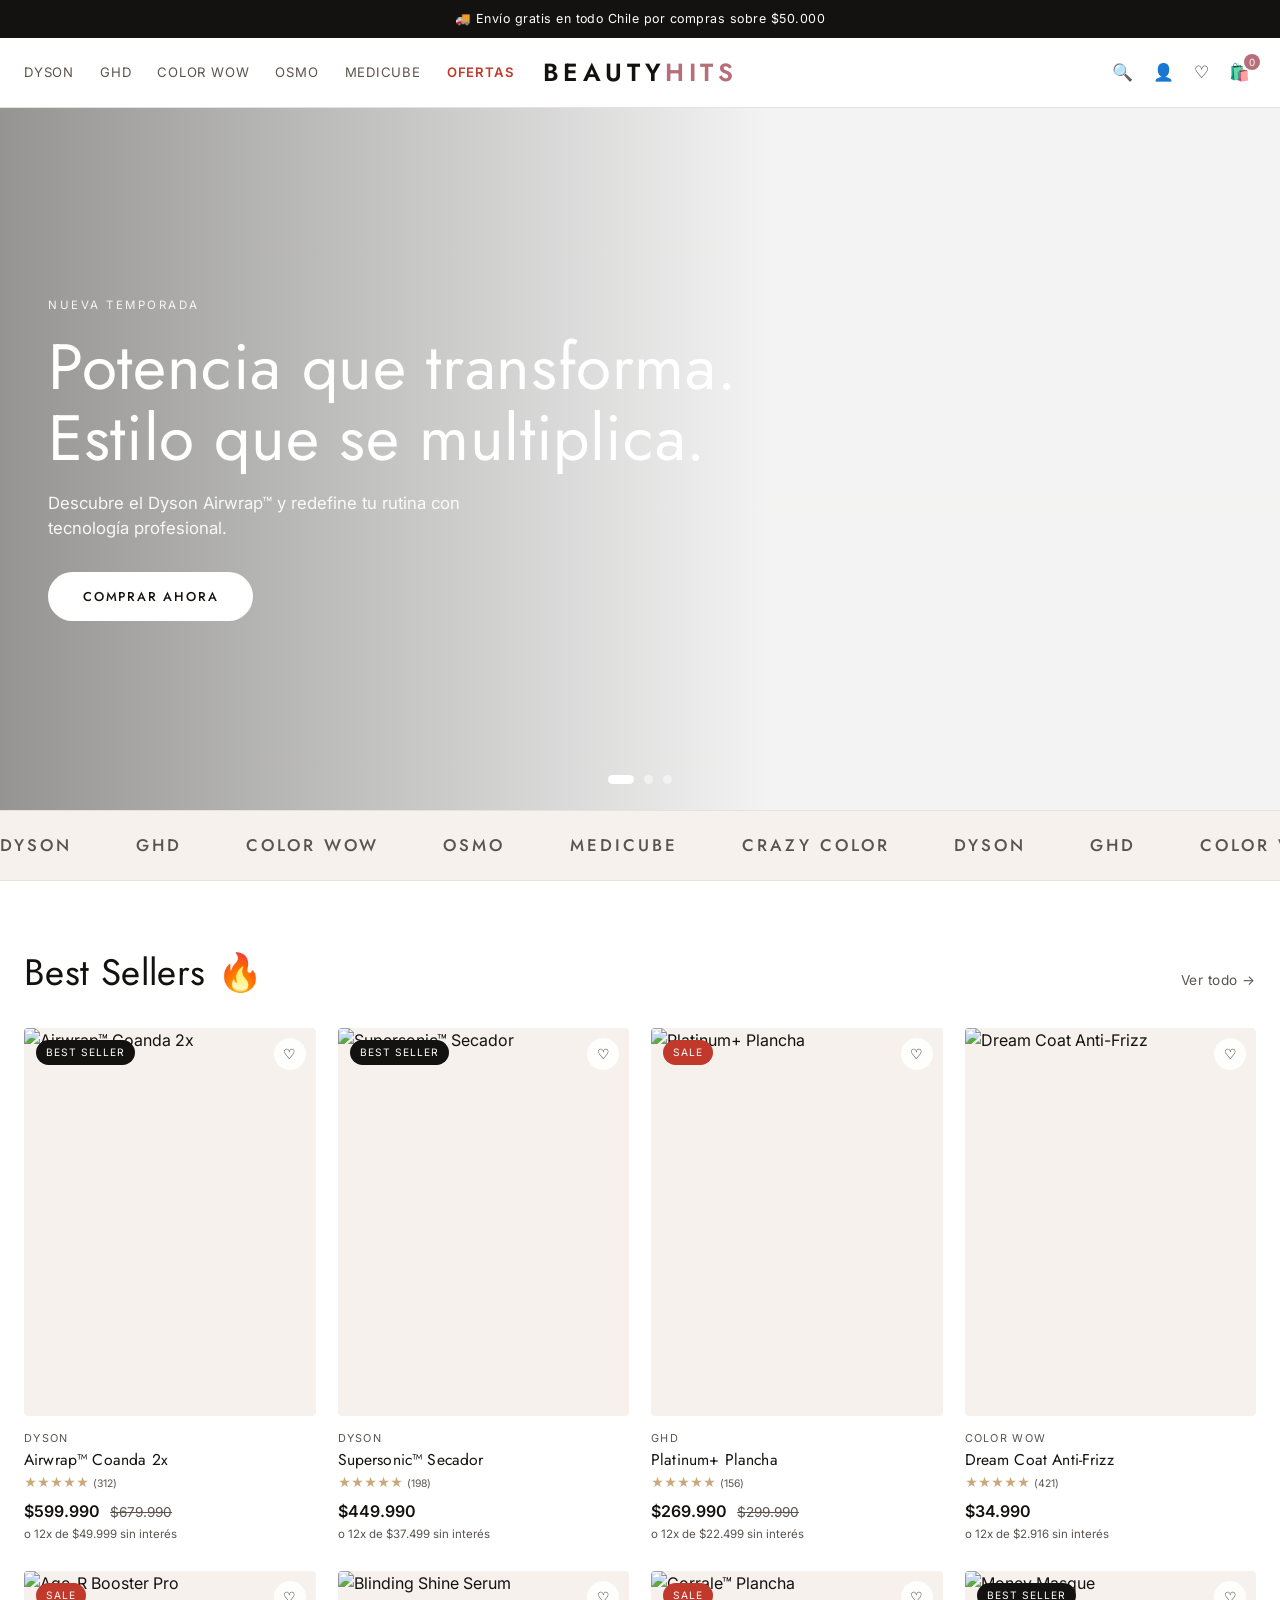
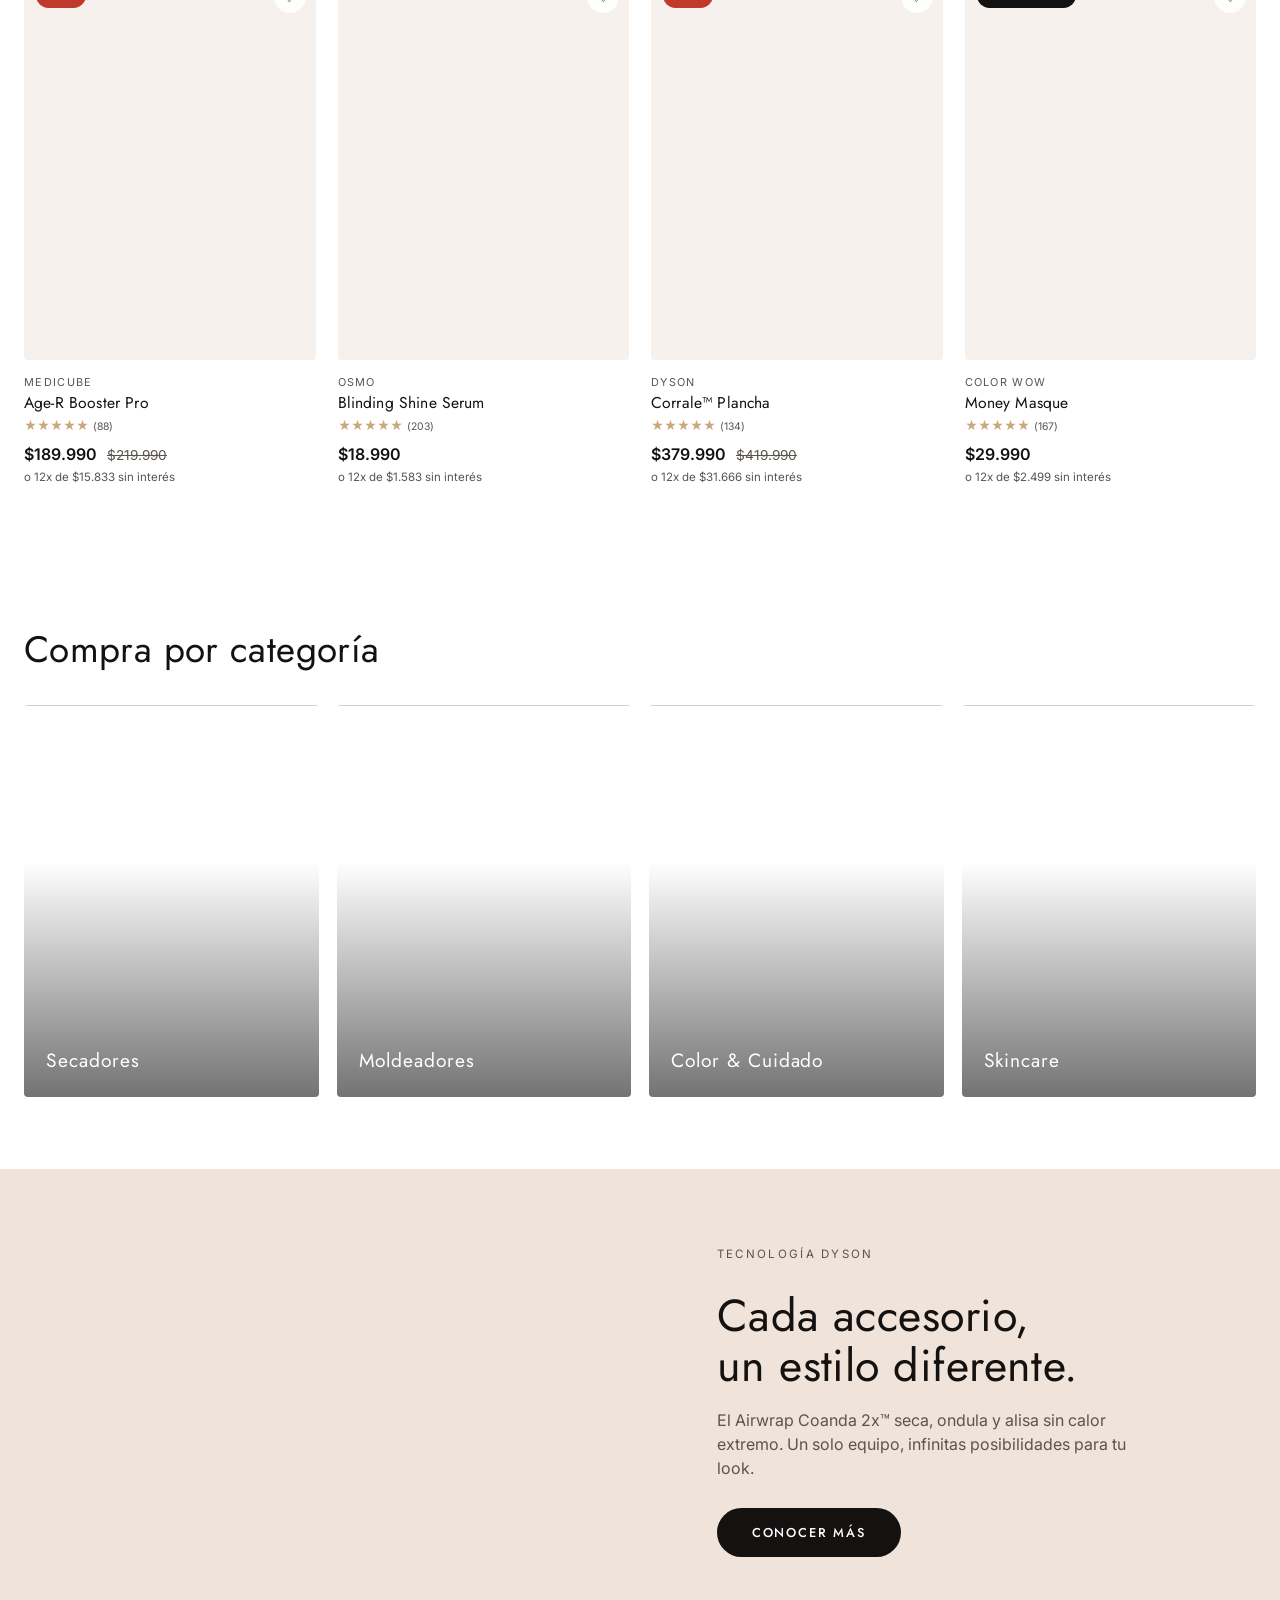
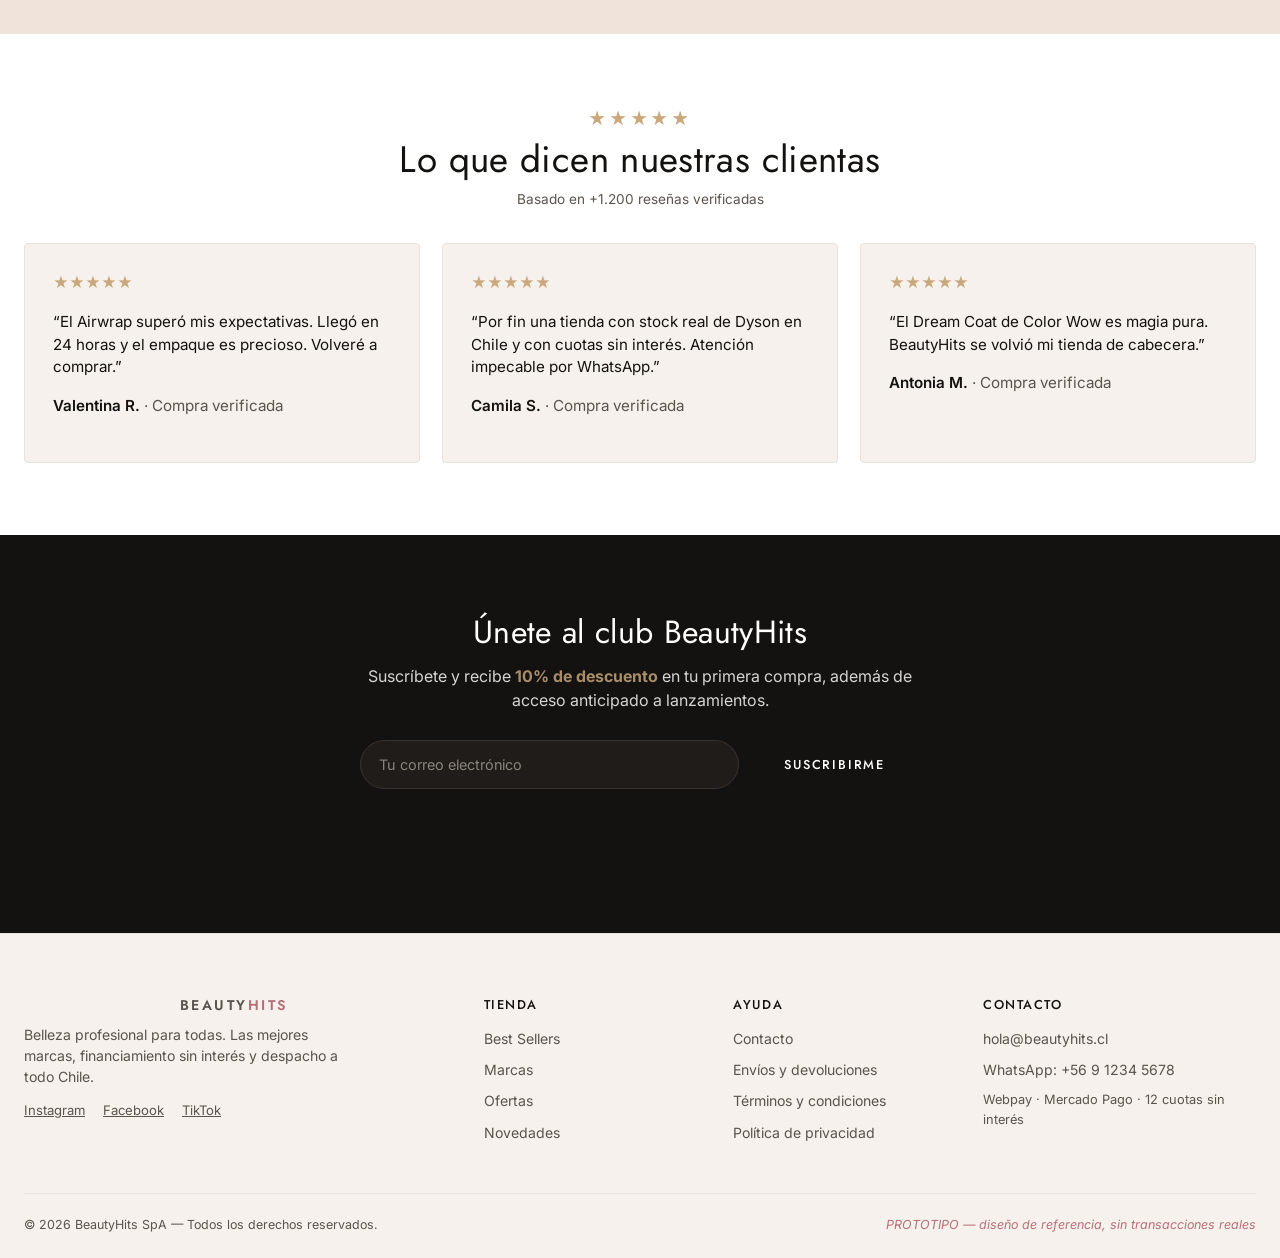
==== index.html @ 9d99de0c "BeautyHits prototype homepage (Shopify-style, LPB-inspired)" ====
<!DOCTYPE html>
<!--
  PROTOTYPE — BeautyHits homepage (throwaway)
  Question: "What should the new store look like?" — a competitor to lpb.cl in a similar luxury-minimalist style.
  Throwaway static mock. No real Shopify backend. Run: python3 -m http.server 8000  (see NOTES.md)
-->
<html lang="es">
<head>
  <meta charset="UTF-8" />
  <meta name="viewport" content="width=device-width, initial-scale=1.0" />
  <meta name="robots" content="noindex, nofollow" />
  <title>BeautyHits — Belleza profesional. Tecnología que transforma.</title>
  <link rel="preconnect" href="https://fonts.googleapis.com" />
  <link rel="preconnect" href="https://fonts.gstatic.com" crossorigin />
  <link href="https://fonts.googleapis.com/css2?family=Jost:wght@300;400;500;600;700&family=Inter:wght@300;400;500;600&display=swap" rel="stylesheet" />
  <link rel="stylesheet" href="styles.css" />
</head>
<body>

  <!-- ===== Promo bar ===== -->
  <div class="promobar">
    <div class="promobar__track" id="promoTrack">
      <span>🚚 Envío gratis en todo Chile por compras sobre $50.000</span>
      <span>💳 Hasta 12 cuotas sin interés</span>
      <span>✨ -10% en tu primera compra con el código <b>HITS10</b></span>
      <span>📦 Despacho en 24–48 hrs hábiles</span>
    </div>
  </div>

  <!-- ===== Header ===== -->
  <header class="header">
    <div class="header__inner">
      <button class="icon-btn header__burger" id="burger" aria-label="Menú">☰</button>

      <nav class="nav" id="nav">
        <a href="#">Dyson</a>
        <a href="#">GHD</a>
        <a href="#">Color Wow</a>
        <a href="#">Osmo</a>
        <a href="#">Medicube</a>
        <a href="#" class="nav__sale">Ofertas</a>
      </nav>

      <a href="#" class="logo">BEAUTY<span>HITS</span></a>

      <div class="header__icons">
        <button class="icon-btn" aria-label="Buscar">🔍</button>
        <button class="icon-btn" aria-label="Cuenta">👤</button>
        <button class="icon-btn" aria-label="Favoritos">♡</button>
        <button class="icon-btn cart" aria-label="Carro">🛍️<span class="cart__count" id="cartCount">0</span></button>
      </div>
    </div>
  </header>

  <!-- ===== Hero ===== -->
  <section class="hero">
    <div class="hero__slides" id="heroSlides">
      <article class="hero__slide is-active" style="--img:url('https://images.unsplash.com/photo-1522338242992-e1a54906a8da?auto=format&fit=crop&w=1600&q=80')">
        <div class="hero__content">
          <p class="hero__eyebrow">Nueva temporada</p>
          <h1>Potencia que transforma.<br/>Estilo que se multiplica.</h1>
          <p class="hero__sub">Descubre el Dyson Airwrap™ y redefine tu rutina con tecnología profesional.</p>
          <a href="#bestsellers" class="btn btn--light">Comprar ahora</a>
        </div>
      </article>
      <article class="hero__slide" style="--img:url('https://images.unsplash.com/photo-1560066984-138dadb4c035?auto=format&fit=crop&w=1600&q=80')">
        <div class="hero__content">
          <p class="hero__eyebrow">Lo nuevo llega primero a BeautyHits</p>
          <h1>Color que dura.<br/>Brillo que enamora.</h1>
          <p class="hero__sub">Color Wow y Osmo: cuidado profesional para tu cabello, en casa.</p>
          <a href="#bestsellers" class="btn btn--light">Ver colección</a>
        </div>
      </article>
      <article class="hero__slide" style="--img:url('https://images.unsplash.com/photo-1556228578-8c89e6adf883?auto=format&fit=crop&w=1600&q=80')">
        <div class="hero__content">
          <p class="hero__eyebrow">12 cuotas sin interés</p>
          <h1>Invierte en ti.<br/>La belleza es para siempre.</h1>
          <p class="hero__sub">Las mejores marcas profesionales, ahora con financiamiento sin interés.</p>
          <a href="#bestsellers" class="btn btn--light">Descubrir</a>
        </div>
      </article>
    </div>
    <div class="hero__dots" id="heroDots"></div>
  </section>

  <!-- ===== Brand strip ===== -->
  <section class="brandstrip">
    <div class="brandstrip__track">
      <span>DYSON</span><span>GHD</span><span>COLOR WOW</span><span>OSMO</span><span>MEDICUBE</span><span>CRAZY COLOR</span>
      <span>DYSON</span><span>GHD</span><span>COLOR WOW</span><span>OSMO</span><span>MEDICUBE</span><span>CRAZY COLOR</span>
    </div>
  </section>

  <!-- ===== Best sellers ===== -->
  <section class="section" id="bestsellers">
    <div class="section__head">
      <h2>Best Sellers 🔥</h2>
      <a href="#" class="section__link">Ver todo →</a>
    </div>
    <div class="grid" id="productGrid"><!-- filled by JS --></div>
  </section>

  <!-- ===== Collection cards ===== -->
  <section class="section">
    <div class="section__head"><h2>Compra por categoría</h2></div>
    <div class="collections">
      <a class="collection" style="--img:url('https://images.unsplash.com/photo-1599387737838-3a2f0e0a2b5e?auto=format&fit=crop&w=800&q=80')">
        <span class="collection__label">Secadores</span>
      </a>
      <a class="collection" style="--img:url('https://images.unsplash.com/photo-1620331317314-7c5f4e2e93b2?auto=format&fit=crop&w=800&q=80')">
        <span class="collection__label">Moldeadores</span>
      </a>
      <a class="collection" style="--img:url('https://images.unsplash.com/photo-1571781926291-c477ebfd024b?auto=format&fit=crop&w=800&q=80')">
        <span class="collection__label">Color & Cuidado</span>
      </a>
      <a class="collection" style="--img:url('https://images.unsplash.com/photo-1596462502278-27bfdc403348?auto=format&fit=crop&w=800&q=80')">
        <span class="collection__label">Skincare</span>
      </a>
    </div>
  </section>

  <!-- ===== Feature banner ===== -->
  <section class="feature">
    <div class="feature__img" style="--img:url('https://images.unsplash.com/photo-1633681926022-84c23e8cb2d6?auto=format&fit=crop&w=1200&q=80')"></div>
    <div class="feature__text">
      <p class="feature__eyebrow">Tecnología Dyson</p>
      <h2>Cada accesorio,<br/>un estilo diferente.</h2>
      <p>El Airwrap Coanda 2x™ seca, ondula y alisa sin calor extremo. Un solo equipo, infinitas posibilidades para tu look.</p>
      <a href="#" class="btn btn--dark">Conocer más</a>
    </div>
  </section>

  <!-- ===== Testimonials ===== -->
  <section class="section section--center">
    <div class="section__head section__head--center">
      <p class="reviews__stars">★★★★★</p>
      <h2>Lo que dicen nuestras clientas</h2>
      <p class="reviews__count">Basado en +1.200 reseñas verificadas</p>
    </div>
    <div class="reviews" id="reviews"><!-- filled by JS --></div>
  </section>

  <!-- ===== Newsletter ===== -->
  <section class="newsletter">
    <div class="newsletter__inner">
      <h2>Únete al club BeautyHits</h2>
      <p>Suscríbete y recibe <b>10% de descuento</b> en tu primera compra, además de acceso anticipado a lanzamientos.</p>
      <form class="newsletter__form" id="newsForm">
        <input type="email" placeholder="Tu correo electrónico" required />
        <button type="submit" class="btn btn--dark">Suscribirme</button>
      </form>
      <p class="newsletter__msg" id="newsMsg"></p>
    </div>
  </section>

  <!-- ===== Footer ===== -->
  <footer class="footer">
    <div class="footer__cols">
      <div class="footer__col footer__col--brand">
        <a href="#" class="logo logo--footer">BEAUTY<span>HITS</span></a>
        <p>Belleza profesional para todas. Las mejores marcas, financiamiento sin interés y despacho a todo Chile.</p>
        <div class="footer__social">
          <a href="#" aria-label="Instagram">Instagram</a>
          <a href="#" aria-label="Facebook">Facebook</a>
          <a href="#" aria-label="TikTok">TikTok</a>
        </div>
      </div>
      <div class="footer__col">
        <h4>Tienda</h4>
        <a href="#">Best Sellers</a>
        <a href="#">Marcas</a>
        <a href="#">Ofertas</a>
        <a href="#">Novedades</a>
      </div>
      <div class="footer__col">
        <h4>Ayuda</h4>
        <a href="#">Contacto</a>
        <a href="#">Envíos y devoluciones</a>
        <a href="#">Términos y condiciones</a>
        <a href="#">Política de privacidad</a>
      </div>
      <div class="footer__col">
        <h4>Contacto</h4>
        <a href="#">hola@beautyhits.cl</a>
        <a href="#">WhatsApp: +56 9 1234 5678</a>
        <p class="footer__pay">Webpay · Mercado Pago · 12 cuotas sin interés</p>
      </div>
    </div>
    <div class="footer__bottom">
      <span>© 2026 BeautyHits SpA — Todos los derechos reservados.</span>
      <span class="footer__proto">PROTOTIPO — diseño de referencia, sin transacciones reales</span>
    </div>
  </footer>

  <script src="app.js"></script>
</body>
</html>
---- styles.css ----
/* PROTOTYPE — BeautyHits. Throwaway styling mimicking lpb.cl's luxury-minimalist look. */

:root {
  --ink: #141210;
  --ink-soft: #5a544e;
  --line: #e7e2dc;
  --paper: #ffffff;
  --cream: #f6f1ec;
  --nude: #efe3da;
  --rose: #b76e79;     /* rose gold accent */
  --gold: #c9a87c;
  --sale: #c0392b;
  --radius: 4px;
  --maxw: 1280px;
}

* { box-sizing: border-box; margin: 0; padding: 0; }

html { scroll-behavior: smooth; }

body {
  font-family: 'Inter', system-ui, sans-serif;
  color: var(--ink);
  background: var(--paper);
  line-height: 1.5;
  -webkit-font-smoothing: antialiased;
}

h1, h2, h3, h4, .logo {
  font-family: 'Jost', sans-serif;
  font-weight: 500;
  letter-spacing: .01em;
  line-height: 1.1;
}

a { color: inherit; text-decoration: none; }
img { display: block; max-width: 100%; }

.btn {
  display: inline-block;
  font-family: 'Jost', sans-serif;
  font-weight: 500;
  font-size: .8rem;
  letter-spacing: .14em;
  text-transform: uppercase;
  padding: 14px 34px;
  border-radius: 40px;
  cursor: pointer;
  border: 1px solid transparent;
  transition: transform .2s ease, background .2s ease, color .2s ease;
}
.btn:hover { transform: translateY(-2px); }
.btn--light { background: #fff; color: var(--ink); }
.btn--light:hover { background: var(--ink); color: #fff; }
.btn--dark { background: var(--ink); color: #fff; }
.btn--dark:hover { background: var(--rose); }

.icon-btn {
  background: none; border: none; cursor: pointer;
  font-size: 1.05rem; padding: 6px; position: relative; color: var(--ink);
}

/* ===== Promo bar ===== */
.promobar {
  background: var(--ink);
  color: #fff;
  overflow: hidden;
  height: 38px;
}
.promobar__track {
  display: flex;
  align-items: center;
  height: 100%;
  justify-content: center;
}
.promobar__track span {
  flex: 0 0 100%;
  text-align: center;
  font-size: .78rem;
  letter-spacing: .04em;
  display: none;
}
.promobar__track span.is-active { display: block; animation: fade .5s ease; }
@keyframes fade { from { opacity: 0; } to { opacity: 1; } }
.promobar b { color: var(--gold); }

/* ===== Header ===== */
.header {
  position: sticky; top: 0; z-index: 50;
  background: rgba(255,255,255,.96);
  backdrop-filter: blur(8px);
  border-bottom: 1px solid var(--line);
}
.header__inner {
  max-width: var(--maxw);
  margin: 0 auto;
  padding: 18px 24px;
  display: grid;
  grid-template-columns: 1fr auto 1fr;
  align-items: center;
  gap: 16px;
}
.nav { display: flex; gap: 26px; font-size: .82rem; letter-spacing: .06em; text-transform: uppercase; }
.nav a { color: var(--ink-soft); transition: color .2s; }
.nav a:hover { color: var(--ink); }
.nav__sale { color: var(--sale) !important; font-weight: 600; }

.logo {
  font-size: 1.55rem; font-weight: 600; letter-spacing: .18em;
  text-align: center; justify-self: center; white-space: nowrap;
}
.logo span { color: var(--rose); }

.header__icons { display: flex; gap: 8px; justify-self: end; align-items: center; }
.cart__count {
  position: absolute; top: -2px; right: -4px;
  background: var(--rose); color: #fff;
  font-size: .62rem; font-family: 'Inter';
  width: 16px; height: 16px; border-radius: 50%;
  display: grid; place-items: center;
}
.header__burger { display: none; justify-self: start; font-size: 1.3rem; }

/* ===== Hero ===== */
.hero { position: relative; }
.hero__slides { position: relative; height: 78vh; min-height: 480px; }
.hero__slide {
  position: absolute; inset: 0;
  background: linear-gradient(90deg, rgba(20,18,16,.45) 0%, rgba(20,18,16,.05) 60%), var(--img);
  background-size: cover; background-position: center;
  display: flex; align-items: center;
  opacity: 0; transition: opacity .8s ease; pointer-events: none;
}
.hero__slide.is-active { opacity: 1; pointer-events: auto; }
.hero__content {
  max-width: var(--maxw); width: 100%; margin: 0 auto; padding: 0 48px;
  color: #fff;
}
.hero__eyebrow {
  text-transform: uppercase; letter-spacing: .22em; font-size: .72rem;
  margin-bottom: 18px; opacity: .9;
}
.hero h1 { font-size: clamp(2.2rem, 5vw, 4rem); font-weight: 400; margin-bottom: 18px; }
.hero__sub { font-size: 1.05rem; max-width: 440px; margin-bottom: 30px; opacity: .92; }
.hero__dots {
  position: absolute; bottom: 26px; left: 0; right: 0;
  display: flex; gap: 10px; justify-content: center;
}
.hero__dots button {
  width: 9px; height: 9px; border-radius: 50%; border: none;
  background: rgba(255,255,255,.5); cursor: pointer; transition: all .2s;
}
.hero__dots button.is-active { background: #fff; width: 26px; border-radius: 6px; }

/* ===== Brand strip ===== */
.brandstrip {
  border-top: 1px solid var(--line); border-bottom: 1px solid var(--line);
  background: var(--cream); overflow: hidden; padding: 22px 0;
}
.brandstrip__track {
  display: flex; gap: 64px; width: max-content;
  animation: scroll 26s linear infinite;
}
.brandstrip__track span {
  font-family: 'Jost'; font-weight: 500; letter-spacing: .18em;
  font-size: 1.05rem; color: var(--ink-soft); white-space: nowrap;
}
@keyframes scroll { from { transform: translateX(0); } to { transform: translateX(-50%); } }

/* ===== Sections ===== */
.section { max-width: var(--maxw); margin: 0 auto; padding: 72px 24px; }
.section--center { text-align: center; }
.section__head {
  display: flex; align-items: baseline; justify-content: space-between;
  margin-bottom: 34px;
}
.section__head--center { flex-direction: column; align-items: center; gap: 8px; }
.section__head h2 { font-size: clamp(1.6rem, 3vw, 2.3rem); font-weight: 400; }
.section__link { font-size: .85rem; letter-spacing: .04em; color: var(--ink-soft); }
.section__link:hover { color: var(--rose); }

/* ===== Product grid ===== */
.grid {
  display: grid;
  grid-template-columns: repeat(4, 1fr);
  gap: 28px 22px;
}
.card { position: relative; }
.card__media {
  position: relative; aspect-ratio: 3/4; border-radius: var(--radius);
  overflow: hidden; background: var(--cream); margin-bottom: 14px;
}
.card__media img { width: 100%; height: 100%; object-fit: cover; transition: transform .6s ease; }
.card:hover .card__media img { transform: scale(1.05); }
.card__badge {
  position: absolute; top: 12px; left: 12px;
  background: var(--ink); color: #fff;
  font-size: .64rem; letter-spacing: .1em; text-transform: uppercase;
  padding: 5px 10px; border-radius: 30px;
}
.card__badge--sale { background: var(--sale); }
.card__wish {
  position: absolute; top: 10px; right: 10px;
  width: 32px; height: 32px; border-radius: 50%;
  background: rgba(255,255,255,.9); border: none; cursor: pointer; font-size: .9rem;
}
.card__add {
  position: absolute; left: 12px; right: 12px; bottom: 12px;
  background: #fff; border: 1px solid var(--ink); border-radius: 30px;
  font-family: 'Jost'; font-size: .72rem; letter-spacing: .1em; text-transform: uppercase;
  padding: 11px; cursor: pointer; opacity: 0; transform: translateY(8px);
  transition: all .25s ease;
}
.card:hover .card__add { opacity: 1; transform: translateY(0); }
.card__add:hover { background: var(--ink); color: #fff; }
.card__brand { font-size: .68rem; letter-spacing: .12em; text-transform: uppercase; color: var(--ink-soft); }
.card__name { font-family: 'Jost'; font-size: .98rem; font-weight: 400; margin: 4px 0 6px; }
.card__stars { color: var(--gold); font-size: .78rem; margin-bottom: 6px; }
.card__stars small { color: var(--ink-soft); }
.card__price { display: flex; gap: 10px; align-items: baseline; }
.card__price b { font-weight: 600; font-size: 1rem; }
.card__price s { color: var(--ink-soft); font-size: .85rem; }
.card__cuotas { font-size: .72rem; color: var(--ink-soft); margin-top: 3px; }

/* ===== Collections ===== */
.collections { display: grid; grid-template-columns: repeat(4, 1fr); gap: 18px; }
.collection {
  position: relative; aspect-ratio: 3/4; border-radius: var(--radius); overflow: hidden;
  background: linear-gradient(180deg, rgba(0,0,0,0) 40%, rgba(0,0,0,.55)), var(--img);
  background-size: cover; background-position: center;
  display: flex; align-items: flex-end; padding: 22px;
  transition: transform .4s ease;
}
.collection:hover { transform: translateY(-4px); }
.collection__label {
  color: #fff; font-family: 'Jost'; font-size: 1.2rem; letter-spacing: .05em;
}

/* ===== Feature banner ===== */
.feature {
  display: grid; grid-template-columns: 1fr 1fr; align-items: stretch;
  background: var(--nude);
}
.feature__img { background: var(--img); background-size: cover; background-position: center; min-height: 460px; }
.feature__text { padding: clamp(40px, 6vw, 90px); display: flex; flex-direction: column; justify-content: center; align-items: flex-start; }
.feature__eyebrow { text-transform: uppercase; letter-spacing: .2em; font-size: .72rem; color: var(--rose); margin-bottom: 16px; }
.feature__text h2 { font-size: clamp(1.8rem, 3.5vw, 2.8rem); font-weight: 400; margin-bottom: 18px; }
.feature__text p { color: var(--ink-soft); max-width: 420px; margin-bottom: 28px; }

/* ===== Reviews ===== */
.reviews__stars { color: var(--gold); font-size: 1.1rem; letter-spacing: .15em; }
.reviews__count { color: var(--ink-soft); font-size: .85rem; }
.reviews { display: grid; grid-template-columns: repeat(3, 1fr); gap: 22px; text-align: left; }
.review {
  border: 1px solid var(--line); border-radius: var(--radius);
  padding: 28px; background: var(--cream);
}
.review__stars { color: var(--gold); margin-bottom: 12px; }
.review p { font-size: .95rem; margin-bottom: 16px; }
.review__author { font-size: .82rem; font-weight: 600; }
.review__author span { color: var(--ink-soft); font-weight: 400; }

/* ===== Newsletter ===== */
.newsletter { background: var(--ink); color: #fff; padding: 80px 24px; text-align: center; }
.newsletter__inner { max-width: 560px; margin: 0 auto; }
.newsletter h2 { font-size: 2rem; font-weight: 400; margin-bottom: 14px; }
.newsletter p { opacity: .82; margin-bottom: 28px; }
.newsletter b { color: var(--gold); }
.newsletter__form { display: flex; gap: 10px; }
.newsletter__form input {
  flex: 1; padding: 14px 18px; border-radius: 40px; border: 1px solid #3a342f;
  background: #1f1c19; color: #fff; font-family: 'Inter'; font-size: .9rem;
}
.newsletter__form input::placeholder { color: #8a837c; }
.newsletter__msg { margin-top: 16px; color: var(--gold); min-height: 20px; font-size: .9rem; }

/* ===== Footer ===== */
.footer { background: var(--cream); border-top: 1px solid var(--line); padding: 64px 24px 24px; }
.footer__cols {
  max-width: var(--maxw); margin: 0 auto;
  display: grid; grid-template-columns: 2fr 1fr 1fr 1.3fr; gap: 40px;
}
.footer__col h4 { font-size: .8rem; letter-spacing: .12em; text-transform: uppercase; margin-bottom: 16px; }
.footer__col a, .footer__col p { display: block; color: var(--ink-soft); font-size: .88rem; margin-bottom: 10px; }
.footer__col a:hover { color: var(--rose); }
.logo--footer { font-size: 1.3rem; display: inline-block; margin-bottom: 14px; }
.footer__col--brand p { max-width: 320px; }
.footer__social { display: flex; gap: 18px; margin-top: 14px; }
.footer__social a { font-size: .82rem; text-decoration: underline; }
.footer__pay { font-size: .8rem !important; margin-top: 6px; }
.footer__bottom {
  max-width: var(--maxw); margin: 40px auto 0; padding-top: 22px;
  border-top: 1px solid var(--line);
  display: flex; justify-content: space-between; flex-wrap: wrap; gap: 10px;
  font-size: .78rem; color: var(--ink-soft);
}
.footer__proto { color: var(--rose); font-style: italic; }

/* ===== Responsive ===== */
@media (max-width: 980px) {
  .grid, .collections { grid-template-columns: repeat(2, 1fr); }
  .reviews { grid-template-columns: 1fr; }
  .feature { grid-template-columns: 1fr; }
  .feature__img { min-height: 300px; }
  .footer__cols { grid-template-columns: 1fr 1fr; }
}
@media (max-width: 720px) {
  .header__inner { grid-template-columns: auto 1fr auto; }
  .header__burger { display: block; }
  .nav {
    display: none; position: absolute; top: 100%; left: 0; right: 0;
    flex-direction: column; background: #fff; border-bottom: 1px solid var(--line);
    padding: 16px 24px; gap: 16px;
  }
  .nav.is-open { display: flex; }
  .logo { justify-self: center; }
  .hero__content { padding: 0 24px; }
  .newsletter__form { flex-direction: column; }
  .footer__cols { grid-template-columns: 1fr; gap: 28px; }
}
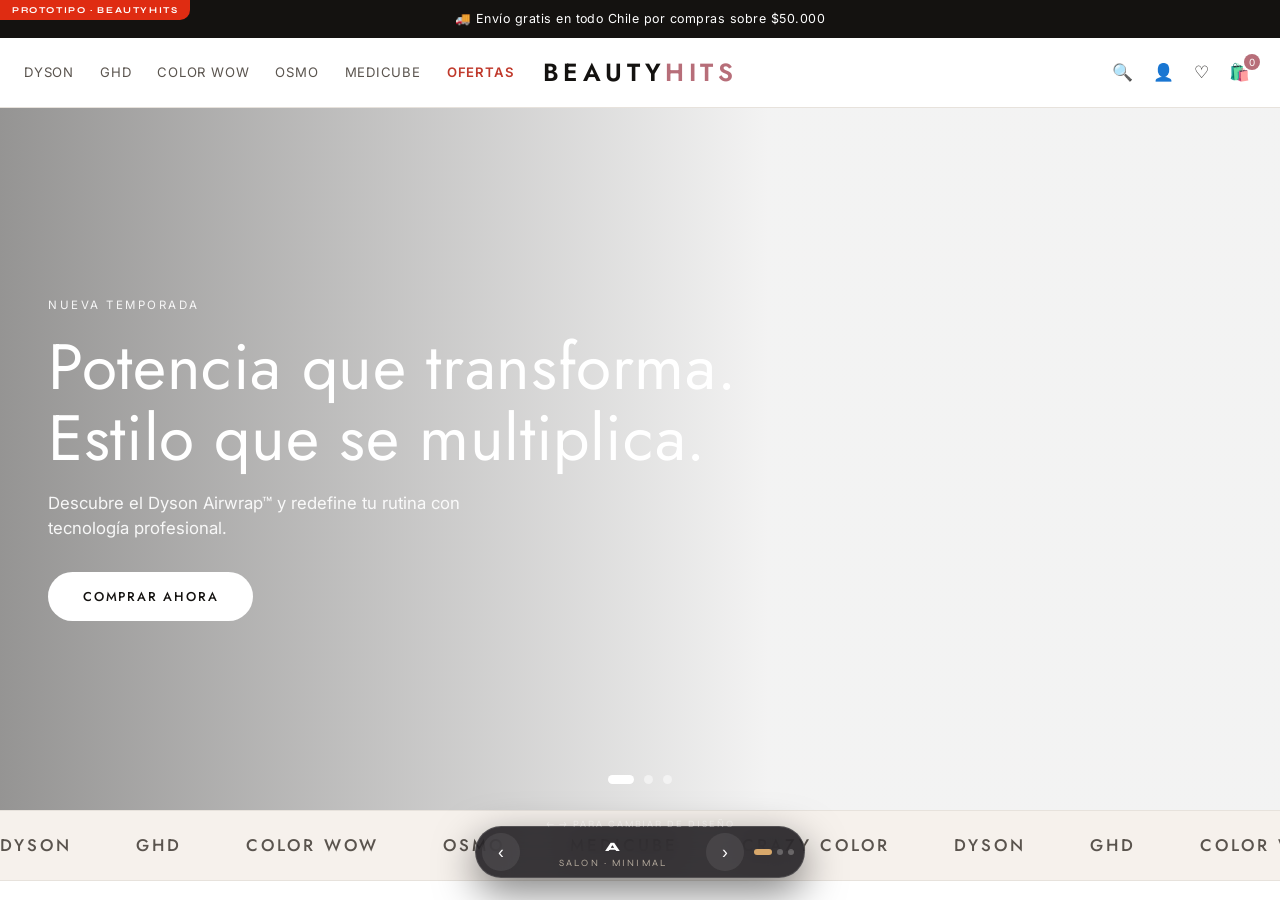
==== commit b8617283: "Add variant switcher + 2 bold new homepage directions (Editorial, Noir Chrome) - index.html is now a" ====
--- a/index.html
+++ b/index.html
@@ -1,197 +1,89 @@
 <!DOCTYPE html>
 <!--
-  PROTOTYPE — BeautyHits homepage (throwaway)
-  Question: "What should the new store look like?" — a competitor to lpb.cl in a similar luxury-minimalist style.
-  Throwaway static mock. No real Shopify backend. Run: python3 -m http.server 8000  (see NOTES.md)
+  PROTOTYPE — BeautyHits variant switcher (throwaway).
+  Three radically different homepage directions, switchable via ?variant=a|b|c.
+  Each variant is a self-contained page in /variants. This shell just frames them + a floating switch bar.
 -->
 <html lang="es">
 <head>
-  <meta charset="UTF-8" />
-  <meta name="viewport" content="width=device-width, initial-scale=1.0" />
-  <meta name="robots" content="noindex, nofollow" />
-  <title>BeautyHits — Belleza profesional. Tecnología que transforma.</title>
-  <link rel="preconnect" href="https://fonts.googleapis.com" />
-  <link rel="preconnect" href="https://fonts.gstatic.com" crossorigin />
-  <link href="https://fonts.googleapis.com/css2?family=Jost:wght@300;400;500;600;700&family=Inter:wght@300;400;500;600&display=swap" rel="stylesheet" />
-  <link rel="stylesheet" href="styles.css" />
+<meta charset="UTF-8" />
+<meta name="viewport" content="width=device-width, initial-scale=1.0" />
+<meta name="robots" content="noindex, nofollow" />
+<title>BeautyHits — Prototipos</title>
+<link rel="preconnect" href="https://fonts.googleapis.com" />
+<link href="https://fonts.googleapis.com/css2?family=Syne:wght@600;700;800&display=swap" rel="stylesheet" />
+<style>
+*{margin:0;padding:0;box-sizing:border-box}
+html,body{height:100%;background:#000;font-family:'Syne',system-ui,sans-serif}
+#stage{position:fixed;inset:0;width:100%;height:100%;border:0;background:#fff}
+
+.switch{position:fixed;bottom:22px;left:50%;transform:translateX(-50%);z-index:99;
+  display:flex;align-items:center;gap:4px;padding:6px;border-radius:50px;
+  background:rgba(14,12,16,.82);backdrop-filter:blur(16px);
+  border:1px solid rgba(255,255,255,.14);box-shadow:0 14px 40px rgba(0,0,0,.5);
+  color:#fff;user-select:none}
+.switch__arrow{width:38px;height:38px;border-radius:50%;border:none;cursor:pointer;font-size:1.1rem;
+  background:rgba(255,255,255,.08);color:#fff;display:grid;place-items:center;transition:.2s}
+.switch__arrow:hover{background:#d8a86b;color:#1a1410}
+.switch__label{padding:0 16px;min-width:178px;text-align:center}
+.switch__key{font-weight:800;font-size:.8rem;letter-spacing:.1em}
+.switch__name{display:block;font-size:.6rem;letter-spacing:.22em;text-transform:uppercase;color:#b3a99c;margin-top:2px}
+.switch__dots{display:flex;gap:5px;margin-left:6px;padding-right:4px}
+.switch__dots i{width:6px;height:6px;border-radius:50%;background:rgba(255,255,255,.25);transition:.2s}
+.switch__dots i.on{background:#d8a86b;width:18px;border-radius:6px}
+.switch__hint{position:fixed;bottom:70px;left:50%;transform:translateX(-50%);z-index:99;color:rgba(255,255,255,.4);
+  font-size:.6rem;letter-spacing:.2em;text-transform:uppercase;white-space:nowrap;pointer-events:none}
+.tag{position:fixed;top:0;left:0;z-index:99;background:#df2c12;color:#fff;font-size:.56rem;letter-spacing:.18em;
+  text-transform:uppercase;font-weight:700;padding:5px 12px;border-bottom-right-radius:10px;pointer-events:none}
+</style>
 </head>
 <body>
+<span class="tag">Prototipo · BeautyHits</span>
+<iframe id="stage" title="BeautyHits variant"></iframe>
 
-  <!-- ===== Promo bar ===== -->
-  <div class="promobar">
-    <div class="promobar__track" id="promoTrack">
-      <span>🚚 Envío gratis en todo Chile por compras sobre $50.000</span>
-      <span>💳 Hasta 12 cuotas sin interés</span>
-      <span>✨ -10% en tu primera compra con el código <b>HITS10</b></span>
-      <span>📦 Despacho en 24–48 hrs hábiles</span>
-    </div>
+<div class="switch">
+  <button class="switch__arrow" id="prev" aria-label="Anterior">‹</button>
+  <div class="switch__label">
+    <span class="switch__key" id="vKey">A</span>
+    <span class="switch__name" id="vName">Salon</span>
   </div>
+  <button class="switch__arrow" id="next" aria-label="Siguiente">›</button>
+  <div class="switch__dots" id="dots"></div>
+</div>
+<div class="switch__hint">← → para cambiar de diseño</div>
 
-  <!-- ===== Header ===== -->
-  <header class="header">
-    <div class="header__inner">
-      <button class="icon-btn header__burger" id="burger" aria-label="Menú">☰</button>
+<script>
+const VARIANTS=[
+  {key:'a',name:'Salon · minimal',file:'variants/a.html'},
+  {key:'b',name:'Editorial · revista',file:'variants/b.html'},
+  {key:'c',name:'Noir Chrome · luxe',file:'variants/c.html'},
+];
+const stage=document.getElementById('stage');
+const dotsWrap=document.getElementById('dots');
+VARIANTS.forEach(()=>{const i=document.createElement('i');dotsWrap.appendChild(i);});
+const dots=[...dotsWrap.children];
 
-      <nav class="nav" id="nav">
-        <a href="#">Dyson</a>
-        <a href="#">GHD</a>
-        <a href="#">Color Wow</a>
-        <a href="#">Osmo</a>
-        <a href="#">Medicube</a>
-        <a href="#" class="nav__sale">Ofertas</a>
-      </nav>
-
-      <a href="#" class="logo">BEAUTY<span>HITS</span></a>
-
-      <div class="header__icons">
-        <button class="icon-btn" aria-label="Buscar">🔍</button>
-        <button class="icon-btn" aria-label="Cuenta">👤</button>
-        <button class="icon-btn" aria-label="Favoritos">♡</button>
-        <button class="icon-btn cart" aria-label="Carro">🛍️<span class="cart__count" id="cartCount">0</span></button>
-      </div>
-    </div>
-  </header>
-
-  <!-- ===== Hero ===== -->
-  <section class="hero">
-    <div class="hero__slides" id="heroSlides">
-      <article class="hero__slide is-active" style="--img:url('https://images.unsplash.com/photo-1522338242992-e1a54906a8da?auto=format&fit=crop&w=1600&q=80')">
-        <div class="hero__content">
-          <p class="hero__eyebrow">Nueva temporada</p>
-          <h1>Potencia que transforma.<br/>Estilo que se multiplica.</h1>
-          <p class="hero__sub">Descubre el Dyson Airwrap™ y redefine tu rutina con tecnología profesional.</p>
-          <a href="#bestsellers" class="btn btn--light">Comprar ahora</a>
-        </div>
-      </article>
-      <article class="hero__slide" style="--img:url('https://images.unsplash.com/photo-1560066984-138dadb4c035?auto=format&fit=crop&w=1600&q=80')">
-        <div class="hero__content">
-          <p class="hero__eyebrow">Lo nuevo llega primero a BeautyHits</p>
-          <h1>Color que dura.<br/>Brillo que enamora.</h1>
-          <p class="hero__sub">Color Wow y Osmo: cuidado profesional para tu cabello, en casa.</p>
-          <a href="#bestsellers" class="btn btn--light">Ver colección</a>
-        </div>
-      </article>
-      <article class="hero__slide" style="--img:url('https://images.unsplash.com/photo-1556228578-8c89e6adf883?auto=format&fit=crop&w=1600&q=80')">
-        <div class="hero__content">
-          <p class="hero__eyebrow">12 cuotas sin interés</p>
-          <h1>Invierte en ti.<br/>La belleza es para siempre.</h1>
-          <p class="hero__sub">Las mejores marcas profesionales, ahora con financiamiento sin interés.</p>
-          <a href="#bestsellers" class="btn btn--light">Descubrir</a>
-        </div>
-      </article>
-    </div>
-    <div class="hero__dots" id="heroDots"></div>
-  </section>
-
-  <!-- ===== Brand strip ===== -->
-  <section class="brandstrip">
-    <div class="brandstrip__track">
-      <span>DYSON</span><span>GHD</span><span>COLOR WOW</span><span>OSMO</span><span>MEDICUBE</span><span>CRAZY COLOR</span>
-      <span>DYSON</span><span>GHD</span><span>COLOR WOW</span><span>OSMO</span><span>MEDICUBE</span><span>CRAZY COLOR</span>
-    </div>
-  </section>
-
-  <!-- ===== Best sellers ===== -->
-  <section class="section" id="bestsellers">
-    <div class="section__head">
-      <h2>Best Sellers 🔥</h2>
-      <a href="#" class="section__link">Ver todo →</a>
-    </div>
-    <div class="grid" id="productGrid"><!-- filled by JS --></div>
-  </section>
-
-  <!-- ===== Collection cards ===== -->
-  <section class="section">
-    <div class="section__head"><h2>Compra por categoría</h2></div>
-    <div class="collections">
-      <a class="collection" style="--img:url('https://images.unsplash.com/photo-1599387737838-3a2f0e0a2b5e?auto=format&fit=crop&w=800&q=80')">
-        <span class="collection__label">Secadores</span>
-      </a>
-      <a class="collection" style="--img:url('https://images.unsplash.com/photo-1620331317314-7c5f4e2e93b2?auto=format&fit=crop&w=800&q=80')">
-        <span class="collection__label">Moldeadores</span>
-      </a>
-      <a class="collection" style="--img:url('https://images.unsplash.com/photo-1571781926291-c477ebfd024b?auto=format&fit=crop&w=800&q=80')">
-        <span class="collection__label">Color & Cuidado</span>
-      </a>
-      <a class="collection" style="--img:url('https://images.unsplash.com/photo-1596462502278-27bfdc403348?auto=format&fit=crop&w=800&q=80')">
-        <span class="collection__label">Skincare</span>
-      </a>
-    </div>
-  </section>
-
-  <!-- ===== Feature banner ===== -->
-  <section class="feature">
-    <div class="feature__img" style="--img:url('https://images.unsplash.com/photo-1633681926022-84c23e8cb2d6?auto=format&fit=crop&w=1200&q=80')"></div>
-    <div class="feature__text">
-      <p class="feature__eyebrow">Tecnología Dyson</p>
-      <h2>Cada accesorio,<br/>un estilo diferente.</h2>
-      <p>El Airwrap Coanda 2x™ seca, ondula y alisa sin calor extremo. Un solo equipo, infinitas posibilidades para tu look.</p>
-      <a href="#" class="btn btn--dark">Conocer más</a>
-    </div>
-  </section>
-
-  <!-- ===== Testimonials ===== -->
-  <section class="section section--center">
-    <div class="section__head section__head--center">
-      <p class="reviews__stars">★★★★★</p>
-      <h2>Lo que dicen nuestras clientas</h2>
-      <p class="reviews__count">Basado en +1.200 reseñas verificadas</p>
-    </div>
-    <div class="reviews" id="reviews"><!-- filled by JS --></div>
-  </section>
-
-  <!-- ===== Newsletter ===== -->
-  <section class="newsletter">
-    <div class="newsletter__inner">
-      <h2>Únete al club BeautyHits</h2>
-      <p>Suscríbete y recibe <b>10% de descuento</b> en tu primera compra, además de acceso anticipado a lanzamientos.</p>
-      <form class="newsletter__form" id="newsForm">
-        <input type="email" placeholder="Tu correo electrónico" required />
-        <button type="submit" class="btn btn--dark">Suscribirme</button>
-      </form>
-      <p class="newsletter__msg" id="newsMsg"></p>
-    </div>
-  </section>
-
-  <!-- ===== Footer ===== -->
-  <footer class="footer">
-    <div class="footer__cols">
-      <div class="footer__col footer__col--brand">
-        <a href="#" class="logo logo--footer">BEAUTY<span>HITS</span></a>
-        <p>Belleza profesional para todas. Las mejores marcas, financiamiento sin interés y despacho a todo Chile.</p>
-        <div class="footer__social">
-          <a href="#" aria-label="Instagram">Instagram</a>
-          <a href="#" aria-label="Facebook">Facebook</a>
-          <a href="#" aria-label="TikTok">TikTok</a>
-        </div>
-      </div>
-      <div class="footer__col">
-        <h4>Tienda</h4>
-        <a href="#">Best Sellers</a>
-        <a href="#">Marcas</a>
-        <a href="#">Ofertas</a>
-        <a href="#">Novedades</a>
-      </div>
-      <div class="footer__col">
-        <h4>Ayuda</h4>
-        <a href="#">Contacto</a>
-        <a href="#">Envíos y devoluciones</a>
-        <a href="#">Términos y condiciones</a>
-        <a href="#">Política de privacidad</a>
-      </div>
-      <div class="footer__col">
-        <h4>Contacto</h4>
-        <a href="#">hola@beautyhits.cl</a>
-        <a href="#">WhatsApp: +56 9 1234 5678</a>
-        <p class="footer__pay">Webpay · Mercado Pago · 12 cuotas sin interés</p>
-      </div>
-    </div>
-    <div class="footer__bottom">
-      <span>© 2026 BeautyHits SpA — Todos los derechos reservados.</span>
-      <span class="footer__proto">PROTOTIPO — diseño de referencia, sin transacciones reales</span>
-    </div>
-  </footer>
-
-  <script src="app.js"></script>
+function idxFromUrl(){
+  const v=(new URLSearchParams(location.search).get('variant')||'a').toLowerCase();
+  const i=VARIANTS.findIndex(x=>x.key===v);return i<0?0:i;
+}
+let cur=idxFromUrl();
+function render(){
+  const v=VARIANTS[cur];
+  stage.src=v.file;
+  document.getElementById('vKey').textContent=v.key.toUpperCase();
+  document.getElementById('vName').textContent=v.name;
+  dots.forEach((d,i)=>d.classList.toggle('on',i===cur));
+  const u=new URL(location.href);u.searchParams.set('variant',v.key);history.replaceState({},'',u);
+}
+function go(d){cur=(cur+d+VARIANTS.length)%VARIANTS.length;render();}
+document.getElementById('prev').onclick=()=>go(-1);
+document.getElementById('next').onclick=()=>go(1);
+addEventListener('keydown',e=>{
+  if(e.key==='ArrowLeft')go(-1);
+  if(e.key==='ArrowRight')go(1);
+});
+render();
+</script>
 </body>
 </html>
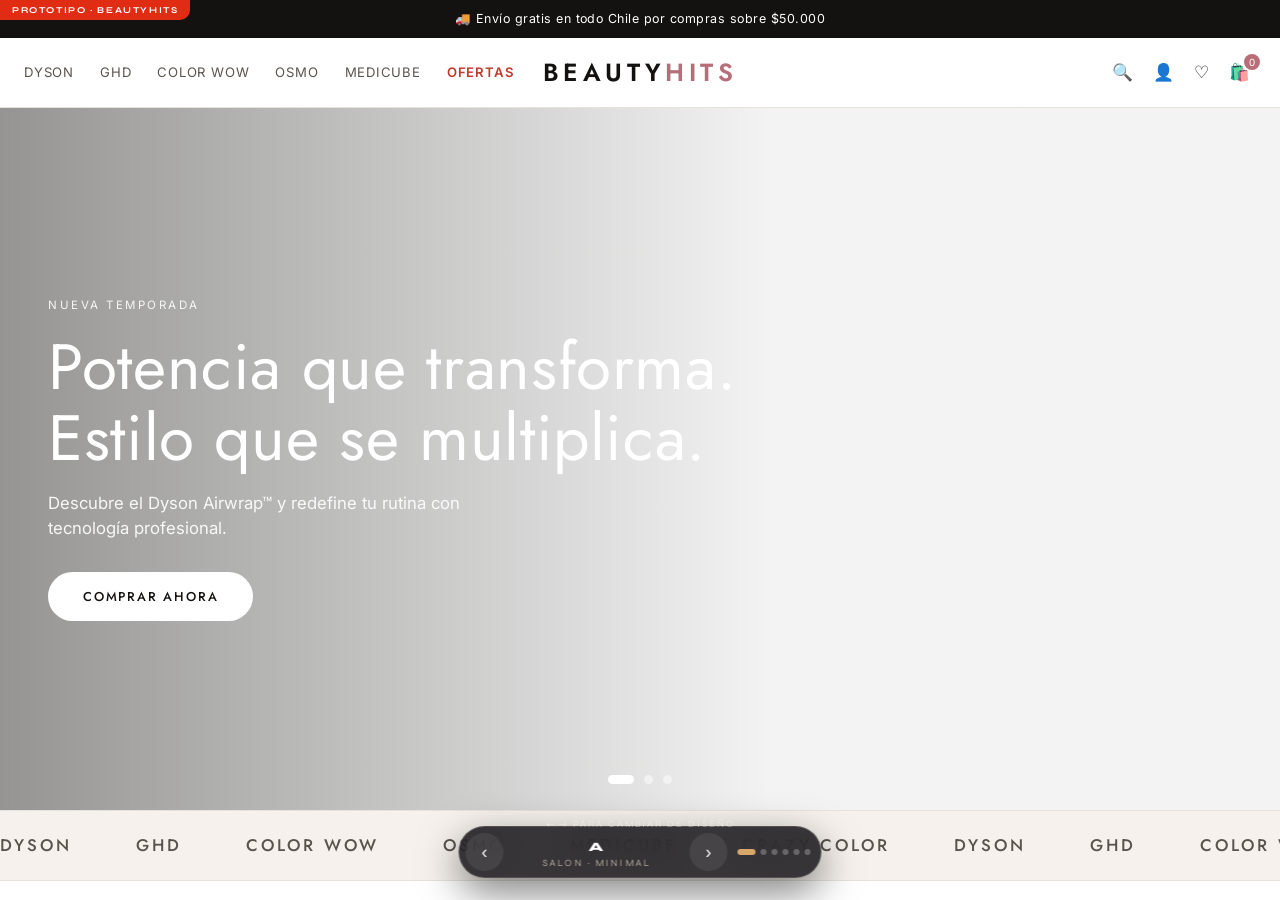
==== commit 48ebfdf4: "Add 3 DropBe-inspired variants (Drop, Quiz, Pop) - variants/d.html: Drop — DTC homage (teal+gold, tr" ====
--- a/index.html
+++ b/index.html
@@ -57,6 +57,9 @@
   {key:'a',name:'Salon · minimal',file:'variants/a.html'},
   {key:'b',name:'Editorial · revista',file:'variants/b.html'},
   {key:'c',name:'Noir Chrome · luxe',file:'variants/c.html'},
+  {key:'d',name:'Drop · DTC (DropBe)',file:'variants/d.html'},
+  {key:'e',name:'Quiz · finder (DropBe)',file:'variants/e.html'},
+  {key:'f',name:'Pop · sticker (DropBe)',file:'variants/f.html'},
 ];
 const stage=document.getElementById('stage');
 const dotsWrap=document.getElementById('dots');
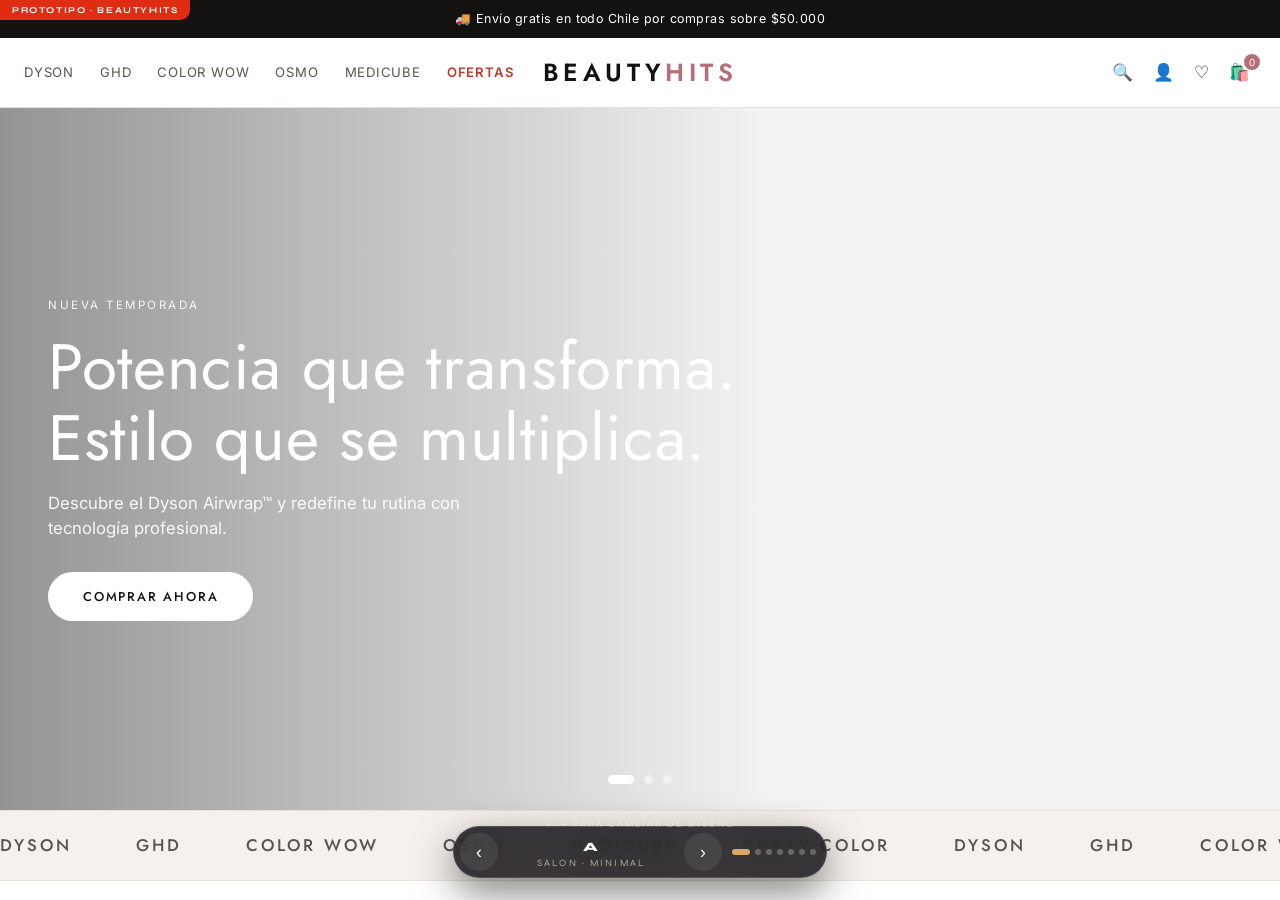
==== commit 78569559: "Add variant G 'Blush' — soft-pink rounded design from client reference image Recreates the blush-pin" ====
--- a/index.html
+++ b/index.html
@@ -60,6 +60,7 @@
   {key:'d',name:'Drop · DTC (DropBe)',file:'variants/d.html'},
   {key:'e',name:'Quiz · finder (DropBe)',file:'variants/e.html'},
   {key:'f',name:'Pop · sticker (DropBe)',file:'variants/f.html'},
+  {key:'g',name:'Blush · rosa (imagen)',file:'variants/g.html'},
 ];
 const stage=document.getElementById('stage');
 const dotsWrap=document.getElementById('dots');
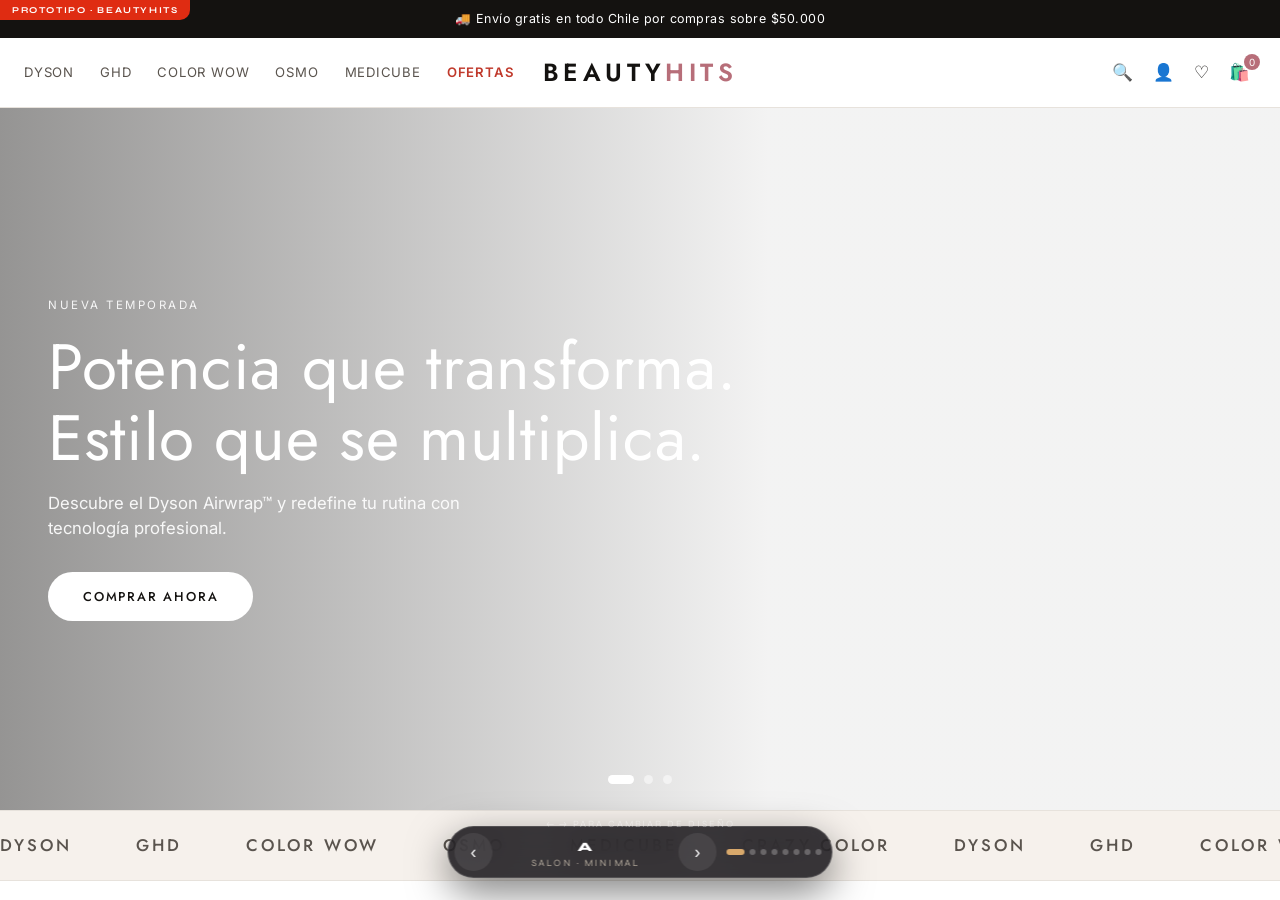
==== commit 89f724e7: "Add variant H 'Glam Pop' — black+magenta design from 2nd client reference image Recreates the WhatsA" ====
--- a/index.html
+++ b/index.html
@@ -61,6 +61,7 @@
   {key:'e',name:'Quiz · finder (DropBe)',file:'variants/e.html'},
   {key:'f',name:'Pop · sticker (DropBe)',file:'variants/f.html'},
   {key:'g',name:'Blush · rosa (imagen)',file:'variants/g.html'},
+  {key:'h',name:'Glam Pop · negro/magenta (imagen)',file:'variants/h.html'},
 ];
 const stage=document.getElementById('stage');
 const dotsWrap=document.getElementById('dots');
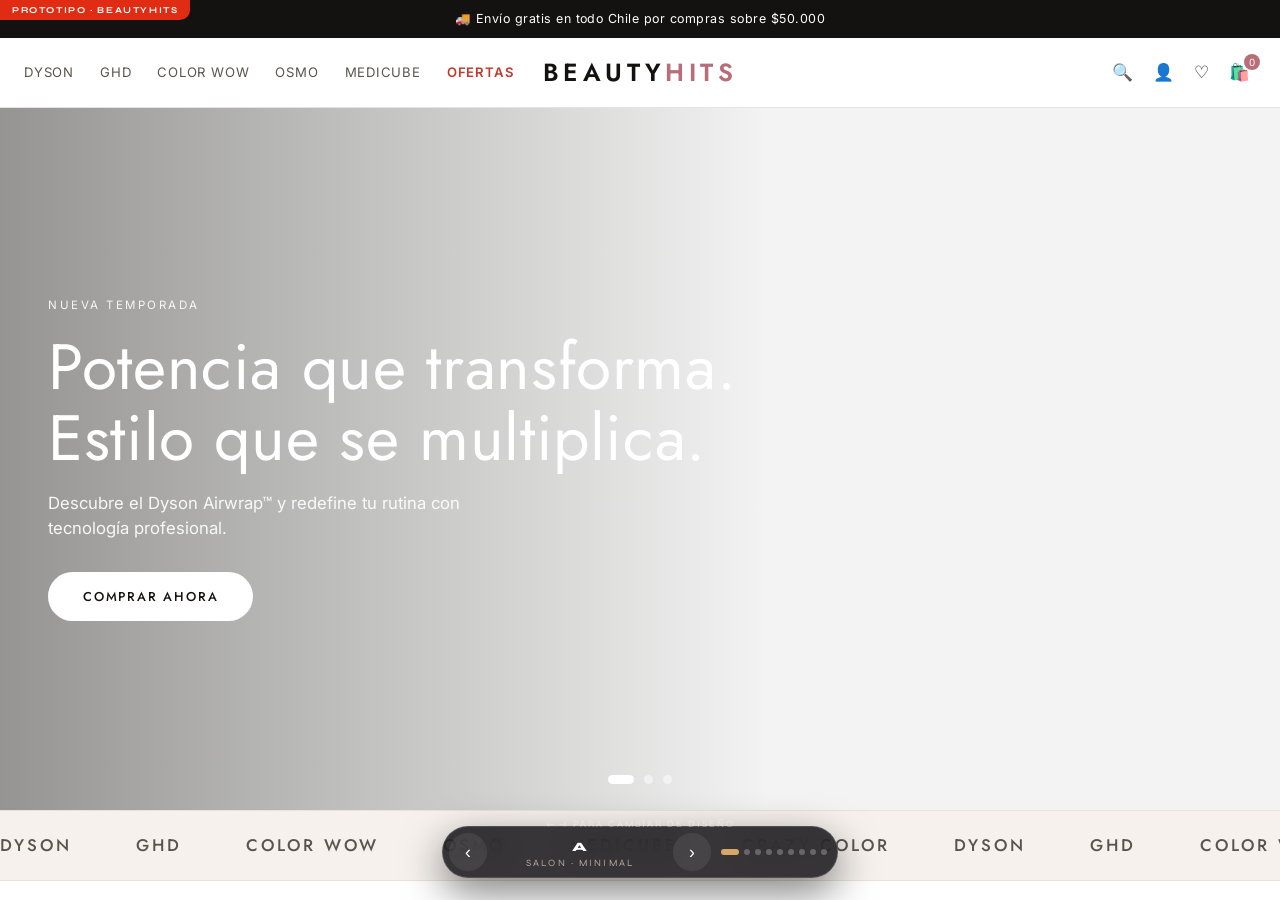
==== commit 77e4bb4d: "Add variant I 'Blush Glam' — soft-pink version of H from 3rd reference image, mobile-first Same arch" ====
--- a/index.html
+++ b/index.html
@@ -62,6 +62,7 @@
   {key:'f',name:'Pop · sticker (DropBe)',file:'variants/f.html'},
   {key:'g',name:'Blush · rosa (imagen)',file:'variants/g.html'},
   {key:'h',name:'Glam Pop · negro/magenta (imagen)',file:'variants/h.html'},
+  {key:'i',name:'Blush Glam · rosa suave (imagen)',file:'variants/i.html'},
 ];
 const stage=document.getElementById('stage');
 const dotsWrap=document.getElementById('dots');
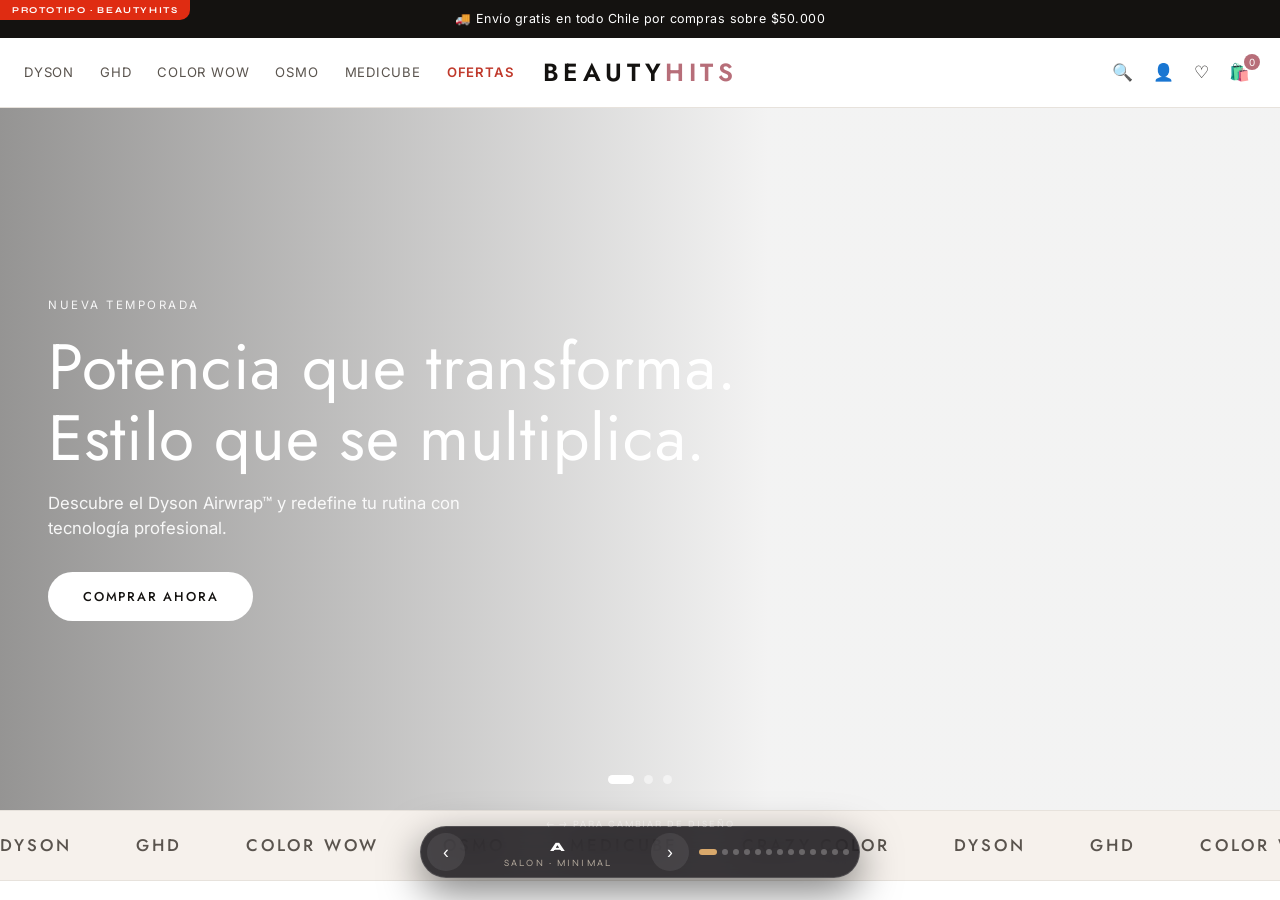
==== commit 2a574c25: "Add 4 retailer-inspired variants (Bay, Cult, NK, Niche) — all mobile-first - variants/j.html: Bay — " ====
--- a/index.html
+++ b/index.html
@@ -63,6 +63,10 @@
   {key:'g',name:'Blush · rosa (imagen)',file:'variants/g.html'},
   {key:'h',name:'Glam Pop · negro/magenta (imagen)',file:'variants/h.html'},
   {key:'i',name:'Blush Glam · rosa suave (imagen)',file:'variants/i.html'},
+  {key:'j',name:'Bay · Gen-Z pop (BeautyBay)',file:'variants/j.html'},
+  {key:'k',name:'Cult · curaduría (CultBeauty)',file:'variants/k.html'},
+  {key:'l',name:'NK · calma pastel (SpaceNK)',file:'variants/l.html'},
+  {key:'m',name:'Niche · minimal (NicheBeauty)',file:'variants/m.html'},
 ];
 const stage=document.getElementById('stage');
 const dotsWrap=document.getElementById('dots');
